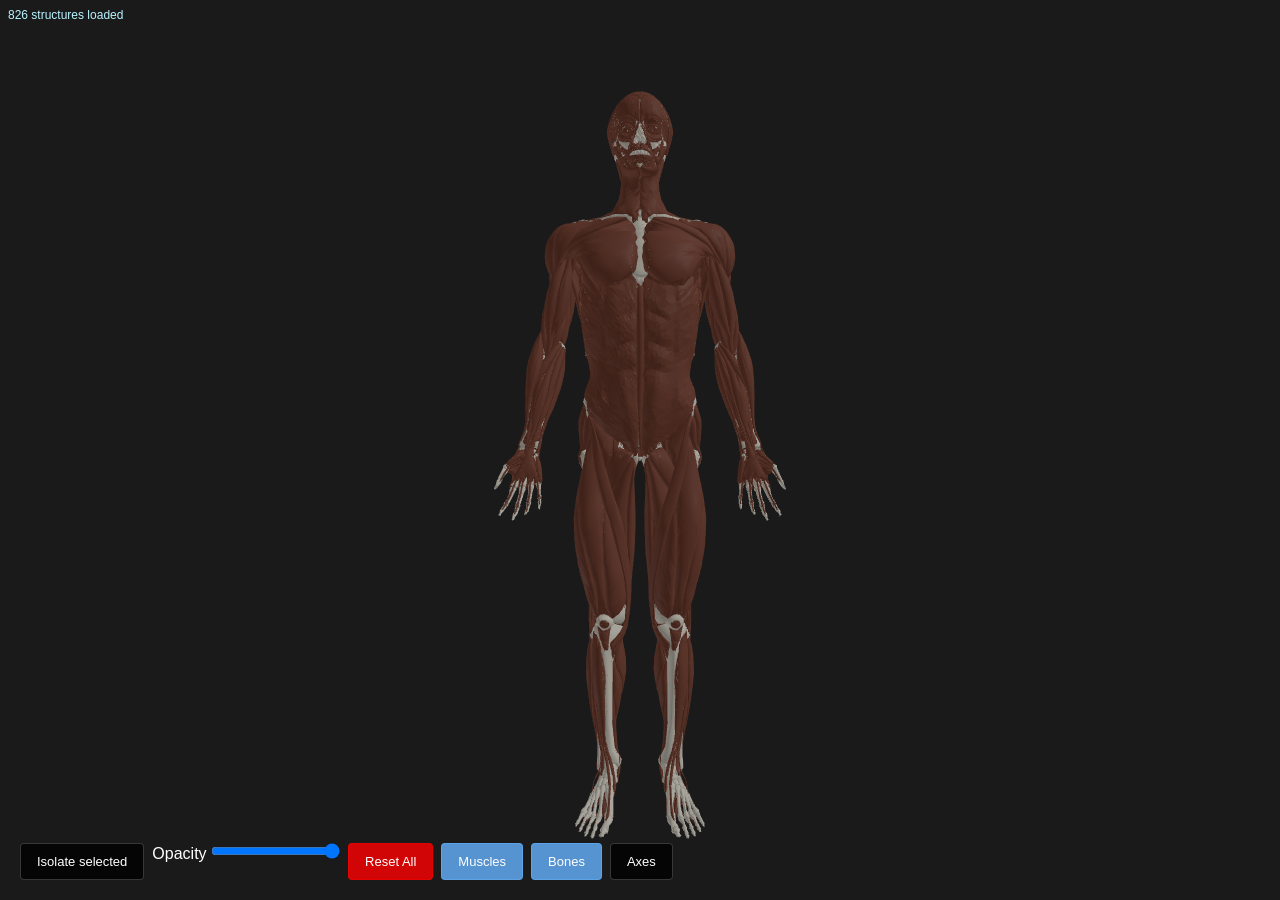
==== assets/anatomy/index.html @ a84f43fa "feat: implement integrated THEIA 3.0 platform" ====
<!DOCTYPE html>
<html lang="en">
<head>
    <meta charset="UTF-8">
    <meta name="viewport" content="width=device-width, initial-scale=1.0">
    <title>3D Model Viewer</title>
    <link rel="stylesheet" href="style.css">
</head>
<body>
    <div id="info-panel" class="info-panel hidden">
        <button id="close-btn" class="close-btn">&times;</button>
        <div id="info-type" class="info-type"></div>
        <h3 id="info-title">Object Info</h3>
        <p id="info-detail"></p>
        <a id="info-wiki-link" class="wiki-link" href="#" target="_blank" style="display:none;">View on Wiki →</a>
    </div>

    <div id="model-status" style="position:absolute;top:8px;left:8px;color:#b9f4ff;z-index:5;font:12px sans-serif">Loading model...</div>
    <div class="controls">
        <button id="isolate-btn" class="control-btn">Isolate selected</button>
        <label style="color:white">Opacity <input id="opacity-control" type="range" min="0.15" max="1" step="0.05" value="1"></label>
        <button id="reset-btn" class="control-btn">Reset All</button>
        <button id="toggle-muscles" class="control-btn toggle-btn active">Muscles</button>
        <button id="toggle-bones" class="control-btn toggle-btn active">Bones</button>
        <button id="toggle-axes" class="control-btn toggle-btn">Axes</button>
    </div>

    <div id="canvas-container"></div>

    <script src="./libs/tween.js"></script>
    <script type="importmap">
    {
        "imports": {
            "three": "./libs/three.module.js",
            "three/addons/": "./libs/"
        }
    }
    </script>
    <script type="module" src="viewer.js"></script>
</body>
</html>
---- assets/anatomy/style.css ----
* {
    margin: 0;
    padding: 0;
    box-sizing: border-box;
}

body {
    width: 100vw;
    height: 100vh;
    overflow: hidden;
    background: #1a1a1a;
    font-family: 'Segoe UI', Tahoma, Geneva, Verdana, sans-serif;
}

#canvas-container {
    width: 100%;
    height: 100%;
}

canvas {
    display: block;
    width: 100%;
    height: 100%;
}

.info-panel {
    position: absolute;
    top: 20px;
    right: 20px;
    background: rgba(0, 0, 0, 0.85);
    color: white;
    padding: 10px;
    border-radius: 8px;
    max-width: 300px;
    box-shadow: 0 4px 6px rgba(0, 0, 0, 0.3);
    transition: opacity 0.3s ease, transform 0.3s ease;
    backdrop-filter: blur(10px);
    overflow: hidden;
    overflow-y: auto;
    bottom: 20px;
    font-size: 12px;
}

.info-panel.hidden {
    opacity: 0;
    pointer-events: none;
    transform: translateY(-10px);
}

.close-btn {
    position: absolute;
    top: 10px;
    right: 10px;
    background: none;
    border: none;
    color: white;
    font-size: 24px;
    cursor: pointer;
    padding: 0;
    width: 30px;
    height: 30px;
    display: flex;
    align-items: center;
    justify-content: center;
    border-radius: 4px;
    transition: background 0.2s;
}

.close-btn:hover {
    background: rgba(255, 255, 255, 0.1);
}

.info-type {
    display: inline-block;
    font-size: 10px;
    text-transform: uppercase;
    letter-spacing: 1px;
    color: #66b3ff;
    background: rgba(102, 179, 255, 0.15);
    padding: 4px 8px;
    border-radius: 3px;
    margin-bottom: 8px;
    font-weight: 600;
}

#info-title {
    margin-bottom: 8px;
    font-size: 18px;
    padding-right: 30px;
}

#info-detail {
    line-height: 1.5;
    color: #ddd;
    margin-bottom: 10px;
    font-size: 13px;
}

.wiki-link {
    display: inline-block;
    color: #66b3ff;
    text-decoration: none;
    font-size: 13px;
    padding: 6px 12px;
    background: rgba(102, 179, 255, 0.1);
    border-radius: 4px;
    border: 1px solid rgba(102, 179, 255, 0.3);
    transition: all 0.2s;
}

.wiki-link:hover {
    background: rgba(102, 179, 255, 0.2);
    border-color: rgba(102, 179, 255, 0.5);
    transform: translateX(2px);
}

.controls {
    position: absolute;
    bottom: 20px;
    left: 20px;
    display: flex;
    gap: 8px;
}

.control-btn {
    background: rgba(0, 0, 0, 0.8);
    color: white;
    border: 1px solid rgba(255, 255, 255, 0.2);
    padding: 10px 16px;
    border-radius: 4px;
    font-size: 13px;
    font-weight: 500;
    cursor: pointer;
    transition: all 0.2s;
    backdrop-filter: blur(10px);
}

.control-btn:hover {
    background: rgba(255, 255, 255, 0.1);
}

#reset-btn {
    background: rgba(255, 0, 0, 0.8);
    border-color: rgba(255, 0, 0, 0.5);
}

#reset-btn:hover {
    background: rgba(255, 0, 0, 1);
}

.toggle-btn.active {
    background: rgba(102, 179, 255, 0.8);
    border-color: rgba(102, 179, 255, 0.5);
}

.toggle-btn.active:hover {
    background: rgba(102, 179, 255, 1);
}
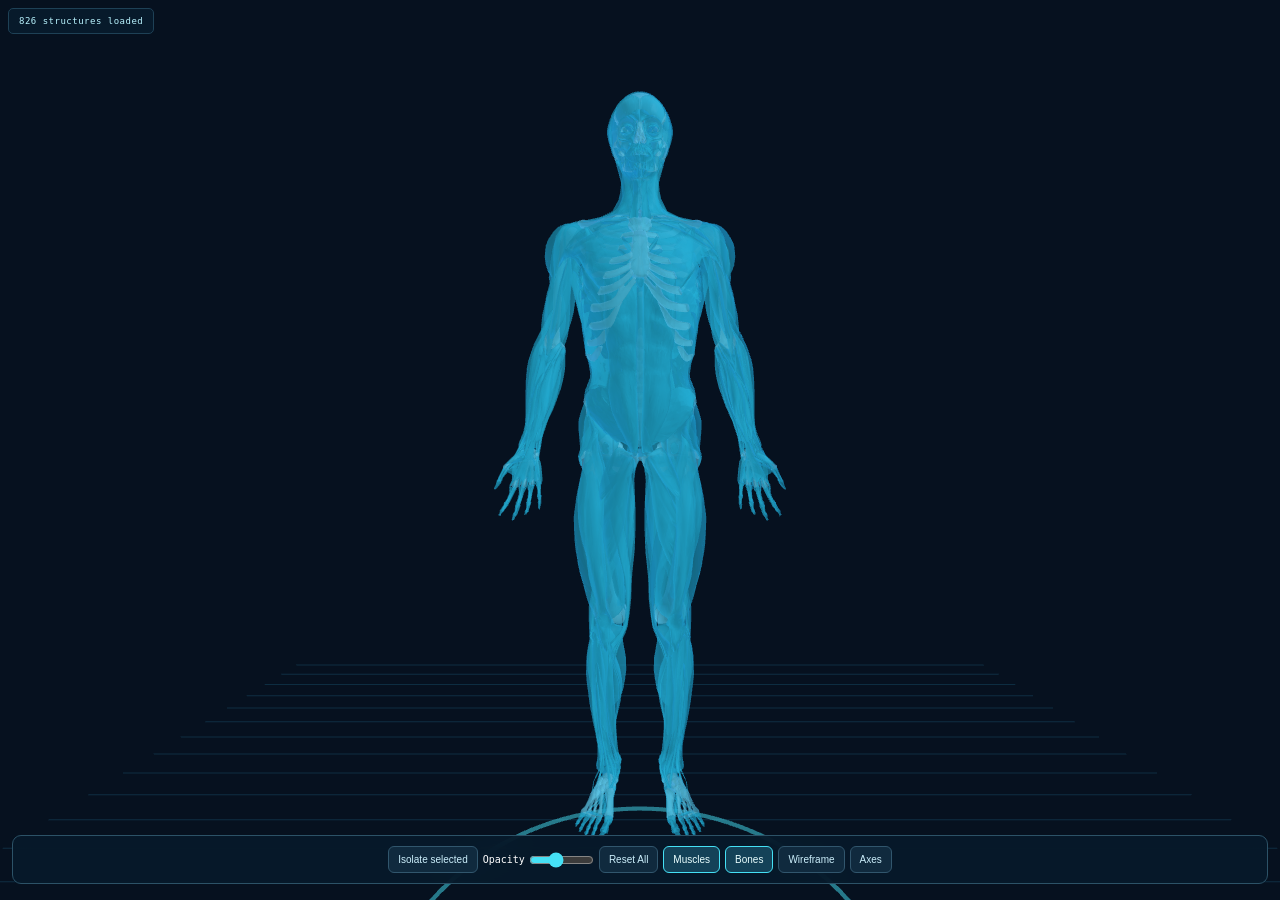
==== commit 868c1fce: "feat: transform THEIA 4.0 space health command UI" ====
--- a/assets/anatomy/index.html
+++ b/assets/anatomy/index.html
@@ -3,7 +3,7 @@
 <head>
     <meta charset="UTF-8">
     <meta name="viewport" content="width=device-width, initial-scale=1.0">
-    <title>3D Model Viewer</title>
+    <title>THEIA holographic anatomy lab</title>
     <link rel="stylesheet" href="style.css">
 </head>
 <body>
@@ -18,10 +18,11 @@
     <div id="model-status" style="position:absolute;top:8px;left:8px;color:#b9f4ff;z-index:5;font:12px sans-serif">Loading model...</div>
     <div class="controls">
         <button id="isolate-btn" class="control-btn">Isolate selected</button>
-        <label style="color:white">Opacity <input id="opacity-control" type="range" min="0.15" max="1" step="0.05" value="1"></label>
+        <label style="color:white">Opacity <input id="opacity-control" type="range" min="0.15" max="1" step="0.01" value="0.48"></label>
         <button id="reset-btn" class="control-btn">Reset All</button>
         <button id="toggle-muscles" class="control-btn toggle-btn active">Muscles</button>
         <button id="toggle-bones" class="control-btn toggle-btn active">Bones</button>
+        <button id="wireframe-btn" class="control-btn" aria-pressed="false">Wireframe</button>
         <button id="toggle-axes" class="control-btn toggle-btn">Axes</button>
     </div>
 
--- a/assets/anatomy/style.css
+++ b/assets/anatomy/style.css
@@ -1,158 +1,2 @@
-* {
-    margin: 0;
-    padding: 0;
-    box-sizing: border-box;
-}
-
-body {
-    width: 100vw;
-    height: 100vh;
-    overflow: hidden;
-    background: #1a1a1a;
-    font-family: 'Segoe UI', Tahoma, Geneva, Verdana, sans-serif;
-}
-
-#canvas-container {
-    width: 100%;
-    height: 100%;
-}
-
-canvas {
-    display: block;
-    width: 100%;
-    height: 100%;
-}
-
-.info-panel {
-    position: absolute;
-    top: 20px;
-    right: 20px;
-    background: rgba(0, 0, 0, 0.85);
-    color: white;
-    padding: 10px;
-    border-radius: 8px;
-    max-width: 300px;
-    box-shadow: 0 4px 6px rgba(0, 0, 0, 0.3);
-    transition: opacity 0.3s ease, transform 0.3s ease;
-    backdrop-filter: blur(10px);
-    overflow: hidden;
-    overflow-y: auto;
-    bottom: 20px;
-    font-size: 12px;
-}
-
-.info-panel.hidden {
-    opacity: 0;
-    pointer-events: none;
-    transform: translateY(-10px);
-}
-
-.close-btn {
-    position: absolute;
-    top: 10px;
-    right: 10px;
-    background: none;
-    border: none;
-    color: white;
-    font-size: 24px;
-    cursor: pointer;
-    padding: 0;
-    width: 30px;
-    height: 30px;
-    display: flex;
-    align-items: center;
-    justify-content: center;
-    border-radius: 4px;
-    transition: background 0.2s;
-}
-
-.close-btn:hover {
-    background: rgba(255, 255, 255, 0.1);
-}
-
-.info-type {
-    display: inline-block;
-    font-size: 10px;
-    text-transform: uppercase;
-    letter-spacing: 1px;
-    color: #66b3ff;
-    background: rgba(102, 179, 255, 0.15);
-    padding: 4px 8px;
-    border-radius: 3px;
-    margin-bottom: 8px;
-    font-weight: 600;
-}
-
-#info-title {
-    margin-bottom: 8px;
-    font-size: 18px;
-    padding-right: 30px;
-}
-
-#info-detail {
-    line-height: 1.5;
-    color: #ddd;
-    margin-bottom: 10px;
-    font-size: 13px;
-}
-
-.wiki-link {
-    display: inline-block;
-    color: #66b3ff;
-    text-decoration: none;
-    font-size: 13px;
-    padding: 6px 12px;
-    background: rgba(102, 179, 255, 0.1);
-    border-radius: 4px;
-    border: 1px solid rgba(102, 179, 255, 0.3);
-    transition: all 0.2s;
-}
-
-.wiki-link:hover {
-    background: rgba(102, 179, 255, 0.2);
-    border-color: rgba(102, 179, 255, 0.5);
-    transform: translateX(2px);
-}
-
-.controls {
-    position: absolute;
-    bottom: 20px;
-    left: 20px;
-    display: flex;
-    gap: 8px;
-}
-
-.control-btn {
-    background: rgba(0, 0, 0, 0.8);
-    color: white;
-    border: 1px solid rgba(255, 255, 255, 0.2);
-    padding: 10px 16px;
-    border-radius: 4px;
-    font-size: 13px;
-    font-weight: 500;
-    cursor: pointer;
-    transition: all 0.2s;
-    backdrop-filter: blur(10px);
-}
-
-.control-btn:hover {
-    background: rgba(255, 255, 255, 0.1);
-}
-
-#reset-btn {
-    background: rgba(255, 0, 0, 0.8);
-    border-color: rgba(255, 0, 0, 0.5);
-}
-
-#reset-btn:hover {
-    background: rgba(255, 0, 0, 1);
-}
-
-.toggle-btn.active {
-    background: rgba(102, 179, 255, 0.8);
-    border-color: rgba(102, 179, 255, 0.5);
-}
-
-.toggle-btn.active:hover {
-    background: rgba(102, 179, 255, 1);
-}
+/* THEIA holographic rendering adaptation, CC BY-SA 4.0. */
+*{margin:0;padding:0;box-sizing:border-box}body{width:100vw;height:100vh;overflow:hidden;background:#06111f;font-family:system-ui,sans-serif;color:#e9f8ff}#canvas-container{width:100%;height:100%;background:radial-gradient(ellipse,#12374a,#06111f)}canvas{display:block;width:100%;height:100%}.controls{position:absolute;bottom:16px;left:12px;right:12px;display:flex;gap:5px;justify-content:center;flex-wrap:wrap;align-items:center;z-index:5;padding:10px;border:1px solid #2c5267;border-radius:9px;background:#071a2be6;backdrop-filter:blur(14px)}.control-btn{color:#cceffc;background:#102a3e;border:1px solid #31566d;border-radius:6px;padding:7px 9px;font-size:10px;cursor:pointer;transition:background .2s,border-color .2s}.control-btn:hover,.control-btn.active,.control-btn[aria-pressed=true]{border-color:#45e0f5;background:#144258;color:#eaffff}.control-btn:focus-visible{outline:2px solid #45e0f5;outline-offset:2px}.controls label{font:10px monospace;display:flex;align-items:center;gap:4px}.controls input{width:65px;accent-color:#45e0f5}.info-panel{position:absolute;top:43px;right:12px;width:42%;max-height:155px;overflow:auto;color:#e9f8ff;padding:12px 15px;border:1px solid #28566a;border-left:2px solid #9c78ff;border-radius:8px;background:#0a2033e6;z-index:4;backdrop-filter:blur(14px);transition:opacity .2s}.info-panel.hidden{opacity:0;pointer-events:none}.info-type{font:9px monospace;text-transform:uppercase;letter-spacing:2px;color:#45e0f5}#info-title{font-size:16px;font-weight:500;margin:6px 20px 5px 0}#info-detail{font-size:10px;line-height:1.5;color:#aac4d4}.close-btn{position:absolute;right:8px;top:5px;background:none;color:#e9f8ff;border:0;font-size:20px;cursor:pointer}.wiki-link{font-size:10px;color:#45e0f5;display:inline-block;margin-top:8px}#model-status{font:9px monospace!important;letter-spacing:.5px;max-width:95%;padding:7px 10px;border:1px solid #1e4156;border-radius:5px;background:#071a2b}@media(prefers-reduced-motion:reduce){*{transition:none!important}}@media(max-width:400px){.control-btn{padding:6px}.controls{gap:4px;padding:8px;bottom:8px}.controls label{width:100%;justify-content:center}}
